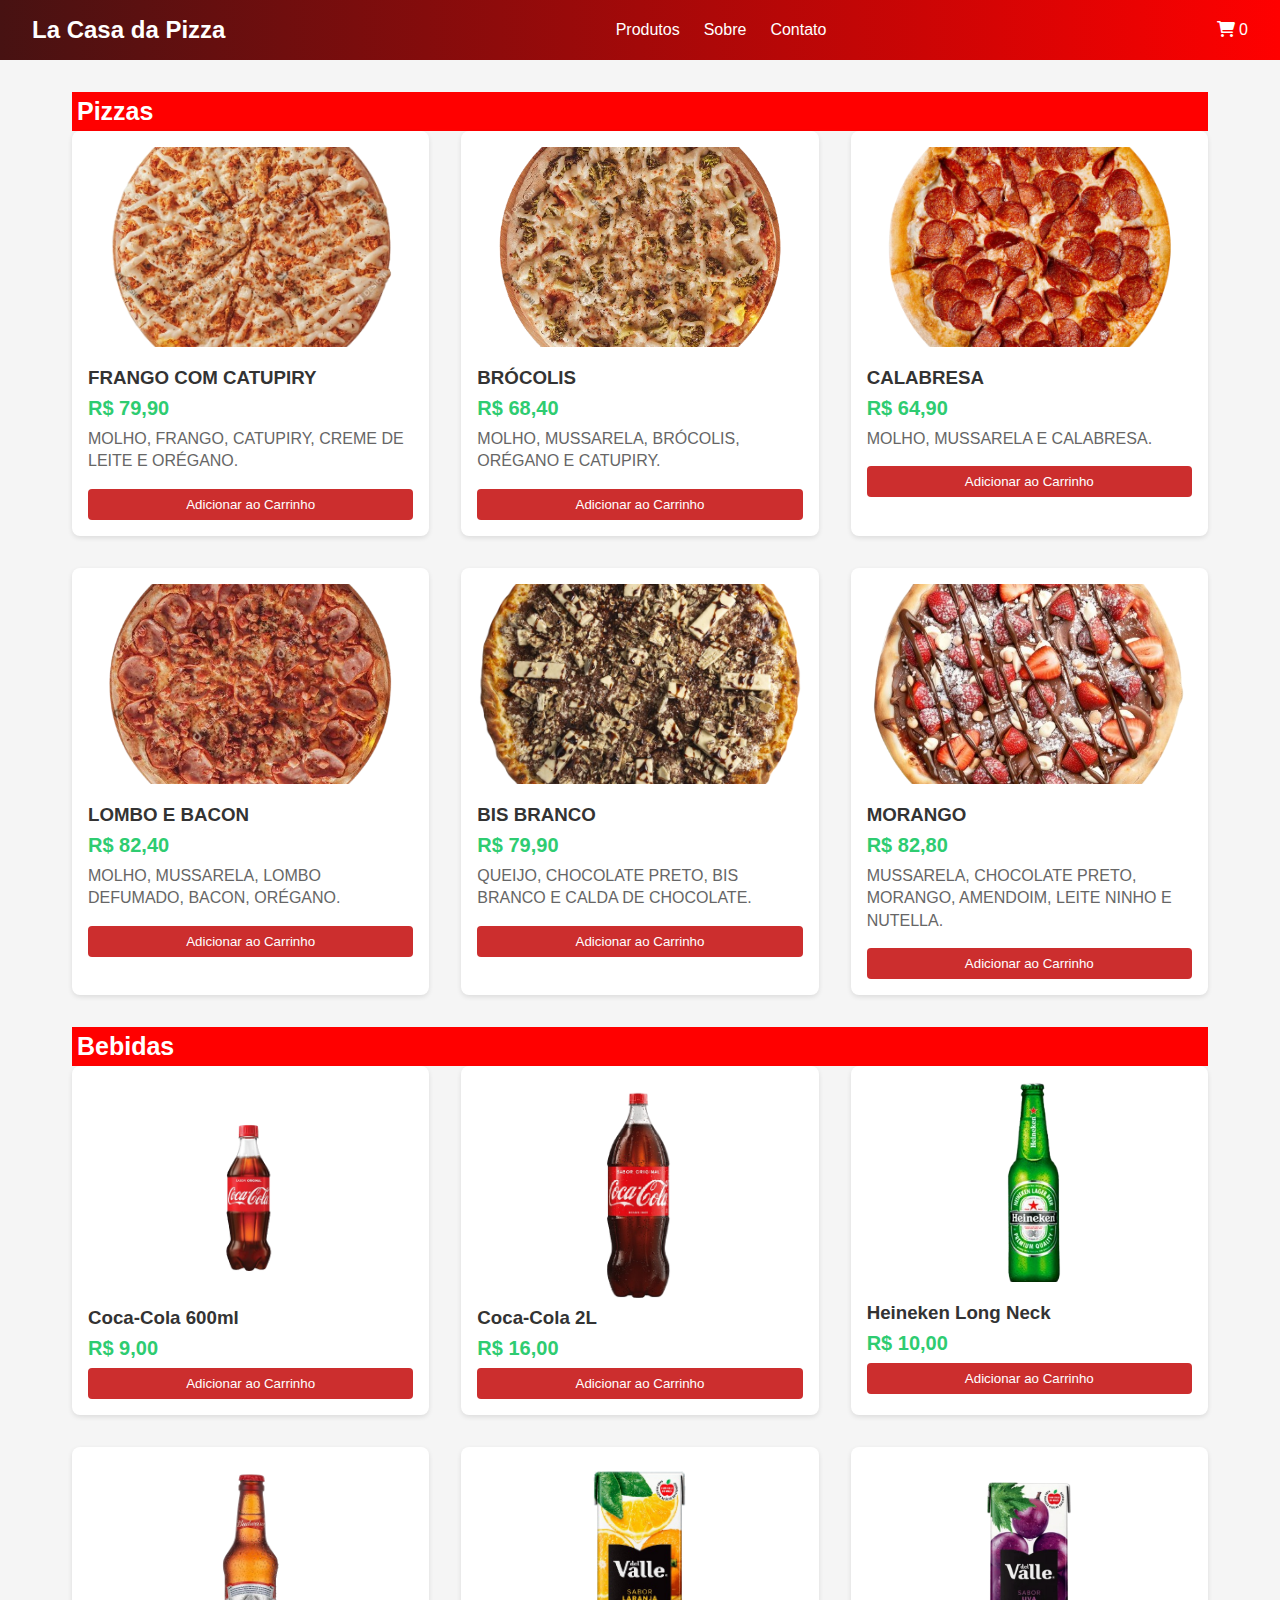
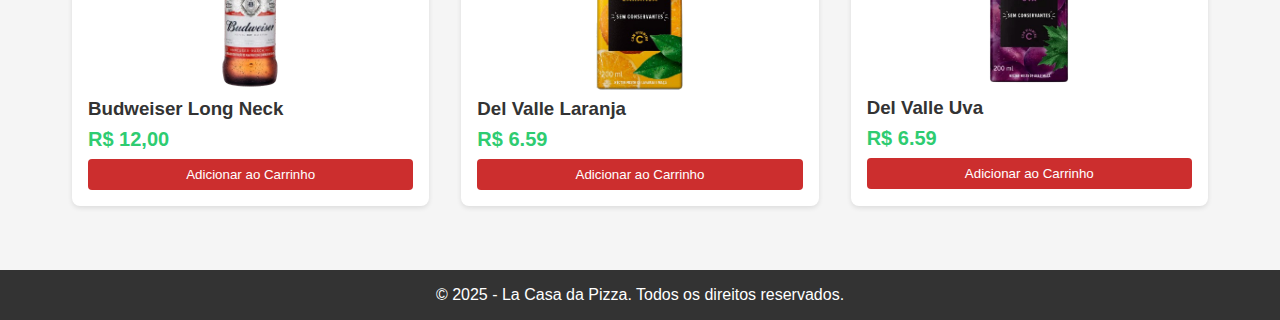
==== index.html @ 8fe91178 "add features and fixed bugs" ====
<!DOCTYPE html>
<html lang="pt-BR">

<head>
    <meta charset="UTF-8">
    <meta name="viewport" content="width=device-width, initial-scale=1.0">
    <title>La Casa da Pizza</title>
    <link rel="stylesheet" href="styles.css">
    <link rel="stylesheet" href="https://cdnjs.cloudflare.com/ajax/libs/font-awesome/6.0.0/css/all.min.css">
    <link rel="icon" href="images/fav-icon-pizzaria.png">

</head>

<body>
    <header>
        <div class="logo">
            <h1>La Casa da Pizza</h1>
        </div>
        <nav class="menu">
            <ul>
                <li><a href="#products">Produtos</a></li>
                <li><a href="#about">Sobre</a></li>
                <li><a href="#contact">Contato</a></li>
            </ul>
        </nav>
        <div class="cart-icon" onclick="toggleCart()">
            <i class="fas fa-shopping-cart"></i>
            <span id="cart-count">0</span>
        </div>
    </header>
    
    <main>
        
        <div class="product-barra">Pizzas</div>
            <section class="products">
                <div class="product-card">
                    <img src="images/frangoCatupiry.png" alt="FRANGO COM CATUPIRY">
                    <h3>FRANGO COM CATUPIRY</h3>
                    <p class="price">R$ 79,90</p>
                    <p class="description">MOLHO, FRANGO, CATUPIRY, CREME DE LEITE E ORÉGANO.</p>
                    <button
                        onclick="openModal(1, 'FRANGO COM CATUPIRY', 79.90, 'MOLHO, FRANGO, CATUPIRY, CREME DE LEITE E ORÉGANO.', 'images/frangoCatupiry.png')">Adicionar
                        ao Carrinho</button>
                </div>

                <div class="product-card">
                    <img src="images/brocolis.png" alt="BROCOLIS">
                    <h3>BRÓCOLIS</h3>
                    <p class="price">R$ 68,40</p>
                    <p class="description">MOLHO, MUSSARELA, BRÓCOLIS, ORÉGANO E CATUPIRY.</p>
                    <button
                        onclick="openModal(2, 'BRÓCOLIS', 68.40, 'MOLHO, MUSSARELA, BRÓCOLIS, ORÉGANO E CATUPIRY.', 'images/brocolis.png')">Adicionar
                        ao Carrinho</button>
                </div>

                <div class="product-card">
                    <img src="images/calabresa.png" alt="CALABRESA">
                    <h3>CALABRESA</h3>
                    <p class="price">R$ 64,90</p>
                    <p class="description">MOLHO, MUSSARELA E CALABRESA.</p>
                    <button
                        onclick="openModal(3, 'CALABRESA', 64.90, 'MOLHO, MUSSARELA E CALABRESA.', 'images/calabresa.png')">Adicionar
                        ao Carrinho</button>
                </div>

                <div class="product-card">
                    <img src="images/lomboEBacon.png" alt="LOMBO E BACON">
                    <h3>LOMBO E BACON</h3>
                    <p class="price">R$ 82,40</p>
                    <p class="description">MOLHO, MUSSARELA, LOMBO DEFUMADO, BACON, ORÉGANO.</p>
                    <button
                        onclick="openModal(4, 'LOMBO E BACON', 82.40, 'MOLHO, MUSSARELA, LOMBO DEFUMADO, BACON, ORÉGANO.', 'images/lomboEBacon.png')">Adicionar
                        ao Carrinho</button>
                </div>

                <div class="product-card">
                    <img src="images/chocolatePretoBisBranco.png" alt="BIS BRANCO">
                    <h3>BIS BRANCO</h3>
                    <p class="price">R$ 79,90</p>
                    <p class="description">QUEIJO, CHOCOLATE PRETO, BIS BRANCO E CALDA DE CHOCOLATE.</p>
                    <button
                        onclick="openModal(5, 'BIS BRANCO', 79.50, 'QUEIJO, CHOCOLATE PRETO, BIS BRANCO E CALDA DE CHOCOLATE.', 'images/chocolatePretoBisBranco.png')">Adicionar
                        ao Carrinho</button>
                </div>

                <div class="product-card">
                    <img src="images/chocolatePretoComMorango.png" alt="MORANGO">
                    <h3>MORANGO</h3>
                    <p class="price">R$ 82,80</p>
                    <p class="description">MUSSARELA, CHOCOLATE PRETO, MORANGO, AMENDOIM, LEITE NINHO E NUTELLA.</p>
                    <button
                        onclick="openModal(6, 'MORANGO', 82.80, 'MUSSARELA, CHOCOLATE PRETO, MORANGO, AMENDOIM, LEITE NINHO E NUTELLA.', 'images/chocolatePretoComMorango.png')">Adicionar
                        ao Carrinho</button>
                </div>

            </section>

            <!-- Seção de Bebidas -->
        <div class="product-barra">Bebidas</div>

        <section class="products">
        <div class="product-card">
            <img src="images/coca600ml.png" alt="Coca-Cola 600ml" style="width: 225px; height: auto; object-fit: contain; display: block; margin: auto;">
            <h3>Coca-Cola 600ml</h3>
            <p class="price">R$ 9,00</p>
            <button
                onclick="openModal(7, 'Coca-Cola', 9.00, '600ml.', 'images/coca600ml.png')">Adicionar
                ao Carrinho</button>
        </div>

        <div class="product-card">
            <img src="images/coca2L.png" alt="Coca-Cola 2L" style="width: 225px; height: auto; object-fit: contain; display: block; margin: auto;">
            <h3>Coca-Cola 2L</h3>
            <p class="price">R$ 16,00</p>
            <button
                onclick="openModal(8, 'Coca-Cola', 16.00, '2L.', 'images/coca2L.png')">Adicionar
                ao Carrinho</button>
        </div>

        <div class="product-card">
            <img src="images/heineken.png" alt="Heineken" style="width: 500px; margin-left: -82px; ">
            <h3>Heineken Long Neck</h3>
            <p class="price">R$ 10,00</p>
            <button
                onclick="openModal(9, 'Heineken Long Neck', 10.00, '250ml.', 'images/heineken.png')">Adicionar
                ao Carrinho</button>
        </div>

        <div class="product-card">
            <img src="images/budweiser.png" alt="Budweiser" style="width: 235px; height: auto; object-fit: contain; display: block; margin: auto;">
            <h3>Budweiser Long Neck</h3>
            <p class="price">R$ 12,00</p>
            <button
                onclick="openModal(10, 'Budweiser Long Neck', 12.00, '330ml.', 'images/budweiser.png')">Adicionar
                ao Carrinho</button>
        </div>

        <div class="product-card">
            <img src="images/delValleLaranja.png" alt="del Valle Laranja" style="width: 235px; height: auto; object-fit: contain; display: block; margin: auto;">
            <h3>Del Valle Laranja</h3>
            <p class="price">R$ 6.59</p>
            <button
                onclick="openModal(11, 'Del Valle Laranja', 6.59, '200ml.', 'images/delValleLaranja.png')">Adicionar
                ao Carrinho</button>
        </div>

        <div class="product-card">
            <img src="images/delValleUva.png" alt="del Valle Uva" style="width: 150px; height: auto; object-fit: contain; display: block; margin: auto;" >
            <h3>Del Valle Uva</h3>
            <p class="price">R$ 6.59</p>
            <button
                onclick="openModal(12, 'Del Valle Uva', 6.59, '200ml.', 'images/delValleUva.png')">Adicionar
                ao Carrinho</button>
        </div>
        


        </section>

            <!-- Modal de quantidade -->
            <div id="quantity-modal" class="modal">
                <div class="modal-content">
                    <span class="close" onclick="closeModal()">&times;</span>
                    <div class="modal-product-details">
                        <img id="modal-product-image" src="" alt="Produto" class="modal-product-image">
                        <div class="modal-product-info">
                            <h2 id="modal-product-name">Nome do Produto</h2>
                            <p id="modal-product-description">Descrição do Produto</p>
                            <p class="price">R$ <span id="modal-product-price">0,00</span></p>
                        </div>
                    </div>
                    <h3>Selecione a Quantidade</h3>
                    <div class="quantity-selector">
                        <button onclick="decrementQuantity()">-</button>
                        <input type="number" id="quantity" value="1" min="1" max="5">
                        <button onclick="incrementQuantity()">+</button>
                    </div>
                    <button onclick="addToCart()">Confirmar</button>
                </div>
            </div>

            <!-- Carrinho de Compras -->
            <div id="shopping-cart" class="cart-panel">
                <h2>Carrinho de Compras</h2>
                <div id="cart-items"></div>
                <div class="cart-total">
                    <h3>Total: R$ <span id="cart-total">0,00</span></h3>
                </div>
                <div class="cart-actions">
                    <button onclick="closeCart()">Continuar Comprando</button>
                    <button onclick="openPaymentModal()">Ir para Pagamento</button>
                </div>
            </div>

            <!-- Modal de Pagamento -->
            <div id="payment-modal" class="modal">
                <div class="modal-content">
                    <span class="close" onclick="closePaymentModal()">&times;</span>
                    <h2>Resumo do Pedido</h2>
                    <div id="payment-items"></div>
                    <div class="payment-total">
                        <h3>Total: R$ <span id="payment-total">0,00</span></h3>
                    </div>
                    <button onclick="proceedToPayment()">Ir para Pagamento</button>
                </div>
            </div>

            <div id="toast" class="toast"></div>
    </main>

    <footer>
        <p>&copy; 2025 - La Casa da Pizza. Todos os direitos reservados.</p>
    </footer>

    <script src="script.js"></script>
</body>

</html>
---- styles.css ----
* {
    margin: 0;
    padding: 0;
    box-sizing: border-box;
    font-family: Arial, sans-serif;
}

body {
    background-color: #f5f5f5;
}

header {
    display: flex;
    justify-content: space-between;
    align-items: center;
    padding: 1rem 2rem;
    background: linear-gradient(to right, #471212, red); /* Degradê de preto para amarelo */
    color: white;
    top: 0;
    z-index: 100;
}

.logo h1 {
    margin: 0;
    font-size: 1.5rem;
}

.menu ul {
    list-style: none;
    display: flex;
    gap: 1.5rem;
    margin: 0;
    padding: 0;
}

.menu ul li {
    display: inline;
}

.menu ul li a {
    text-decoration: none;
    color: white;
    font-size: 1rem;
    transition: color 0.3s ease;
}

.menu ul li a:hover {
    color: #27ae60; /* Cor verde ao passar o mouse */
}

main {
    padding: 2rem;
    max-width: 1200px;
    margin: 0 auto;
}

.product-barra {
    background-color: red;
    color: white;
    padding: 5px;
    font-size: 25px;
    font-weight: bold;
    font-family: Verdana, Geneva, Tahoma, sans-serif;
}

.products {
    display: grid;
    grid-template-columns: repeat(auto-fit, minmax(300px, 1fr));
    gap: 2rem;
    margin-bottom: 2rem;
}

.product-card {
    background-color: white;
    border-radius: 8px;
    padding: 1rem;
    box-shadow: 0 2px 5px rgba(0,0,0,0.1);
    transition: transform 0.3s ease;
}

.product-card:hover {
    transform: translateY(-5px);
}

.product-card img {
    width: 100%;
    height: 200px;
    object-fit: cover;
    border-radius: 4px;
    margin-bottom: 1rem;
}

.product-card h3 {
    margin-bottom: 0.5rem;
    color: #333;
}

.price {
    font-size: 1.25rem;
    color: #2ecc71;
    font-weight: bold;
    margin-bottom: 0.5rem;
}

.description {
    color: #666;
    margin-bottom: 1rem;
    line-height: 1.4;
}

button {
    background-color: #cc2e2e;
    color: white;
    border: none;
    padding: 0.5rem 1rem;
    border-radius: 4px;
    cursor: pointer;
    width: 100%;
    transition: background-color 0.3s ease;
}

button:hover {
    background-color: #27ae60;
}

button.remove-item {
    background-color: red;
    color: white;
    border: none;
    padding: 5px 10px;
    cursor: pointer;
    border-radius: 3px;
}

button.remove-item:hover {
    background-color: darkred;
}

/* Modal Styles */
.modal {
    display: none;
    position: fixed;
    top: 0;
    left: 0;
    width: 100%;
    height: 100%;
    background-color: rgba(0,0,0,0.5);
    z-index: 1000;
}

.modal-content {
    background-color: white;
    padding: 2rem;
    border-radius: 8px;
    position: absolute;
    top: 50%;
    left: 50%;
    transform: translate(-50%, -50%);
    min-width: 300px;
}

.close {
    position: absolute;
    right: 1rem;
    top: 0.5rem;
    font-size: 1.5rem;
    cursor: pointer;
}

.quantity-selector {
    display: flex;
    justify-content: center;
    align-items: center;
    gap: 1rem;
    margin: 1rem 0;
}

quantity-selector input {
    width: 60px;
    text-align: center;
    padding: 0.5rem;
}

/* Cart Panel */
.cart-panel {
    display: none; /* Oculto por padrão */
    position: fixed;
    right: 0;
    top: 0;
    width: 300px;
    height: 100%;
    background-color: #fff;
    box-shadow: -2px 0 5px rgba(0, 0, 0, 0.2);
    padding: 20px;
    overflow-y: auto;
    z-index: 1000;
}

.cart-panel.active {
    display: block;
}

#cart-items {
    margin: 1rem 0;
}

.cart-item {
    border-bottom: 1px solid #eee;
    padding: 1rem 0;
}

.cart-total {
    margin-top: 2rem;
    text-align: right;
}

footer {
    background-color: #333;
    color: white;
    text-align: center;
    padding: 1rem;
    
    bottom: 0;
    width: 100%;
}

@media (max-width: 768px) {
    .products {
        grid-template-columns: 1fr;
    }
    
    .cart-panel {
        width: 100%;
    }
}

.modal-product-details {
    display: flex;
    gap: 20px;
    align-items: center;
}

.modal-product-image {
    width: 150px;
    height: auto;
    border-radius: 8px;
}

.modal-product-info {
    flex: 1;
}

.cart-item {
    display: flex;
    align-items: center;
    margin-bottom: 10px;
}

.cart-item-image {
    width: 50px;
    height: auto;
    margin-right: 10px;
    border-radius: 4px;
}

.cart-item-details {
    flex: 1;
}

.cart-actions {
    display: flex;
    justify-content: space-between;
    margin-top: 20px;
}

.cart-actions button {
    padding: 10px 20px;
    font-size: 16px;
    cursor: pointer;
    border: none;
    border-radius: 5px;
}

.cart-actions button:first-child {
    background-color: #f0f0f0;
    color: #333;
}

.cart-actions button:last-child {
    background-color: #007bff;
    color: #fff;
}

.payment-total {
    margin-top: 20px;
    font-size: 18px;
    font-weight: bold;
}

.payment-item {
    display: flex;
    align-items: center;
    margin-bottom: 15px;
    gap: 15px;
}

.payment-item-image {
    width: 60px;
    height: auto;
    border-radius: 5px;
}

.payment-item-details {
    display: flex;
    gap: 10px;
    align-items: flex-start;
}

.toast {
    visibility: hidden;
    min-width: 250px;
    margin-left: -125px;
    background-color: #333;
    color: #fff;
    text-align: center;
    border-radius: 5px;
    padding: 16px;
    position: fixed;
    z-index: 1000;
    left: 50%;
    bottom: 30px;
    font-size: 17px;
    opacity: 0;
    transition: opacity 0.5s, visibility 0.5s;
}

.toast.show {
    visibility: visible;
    opacity: 1;
}

.mb-3 {
    position: center;
}
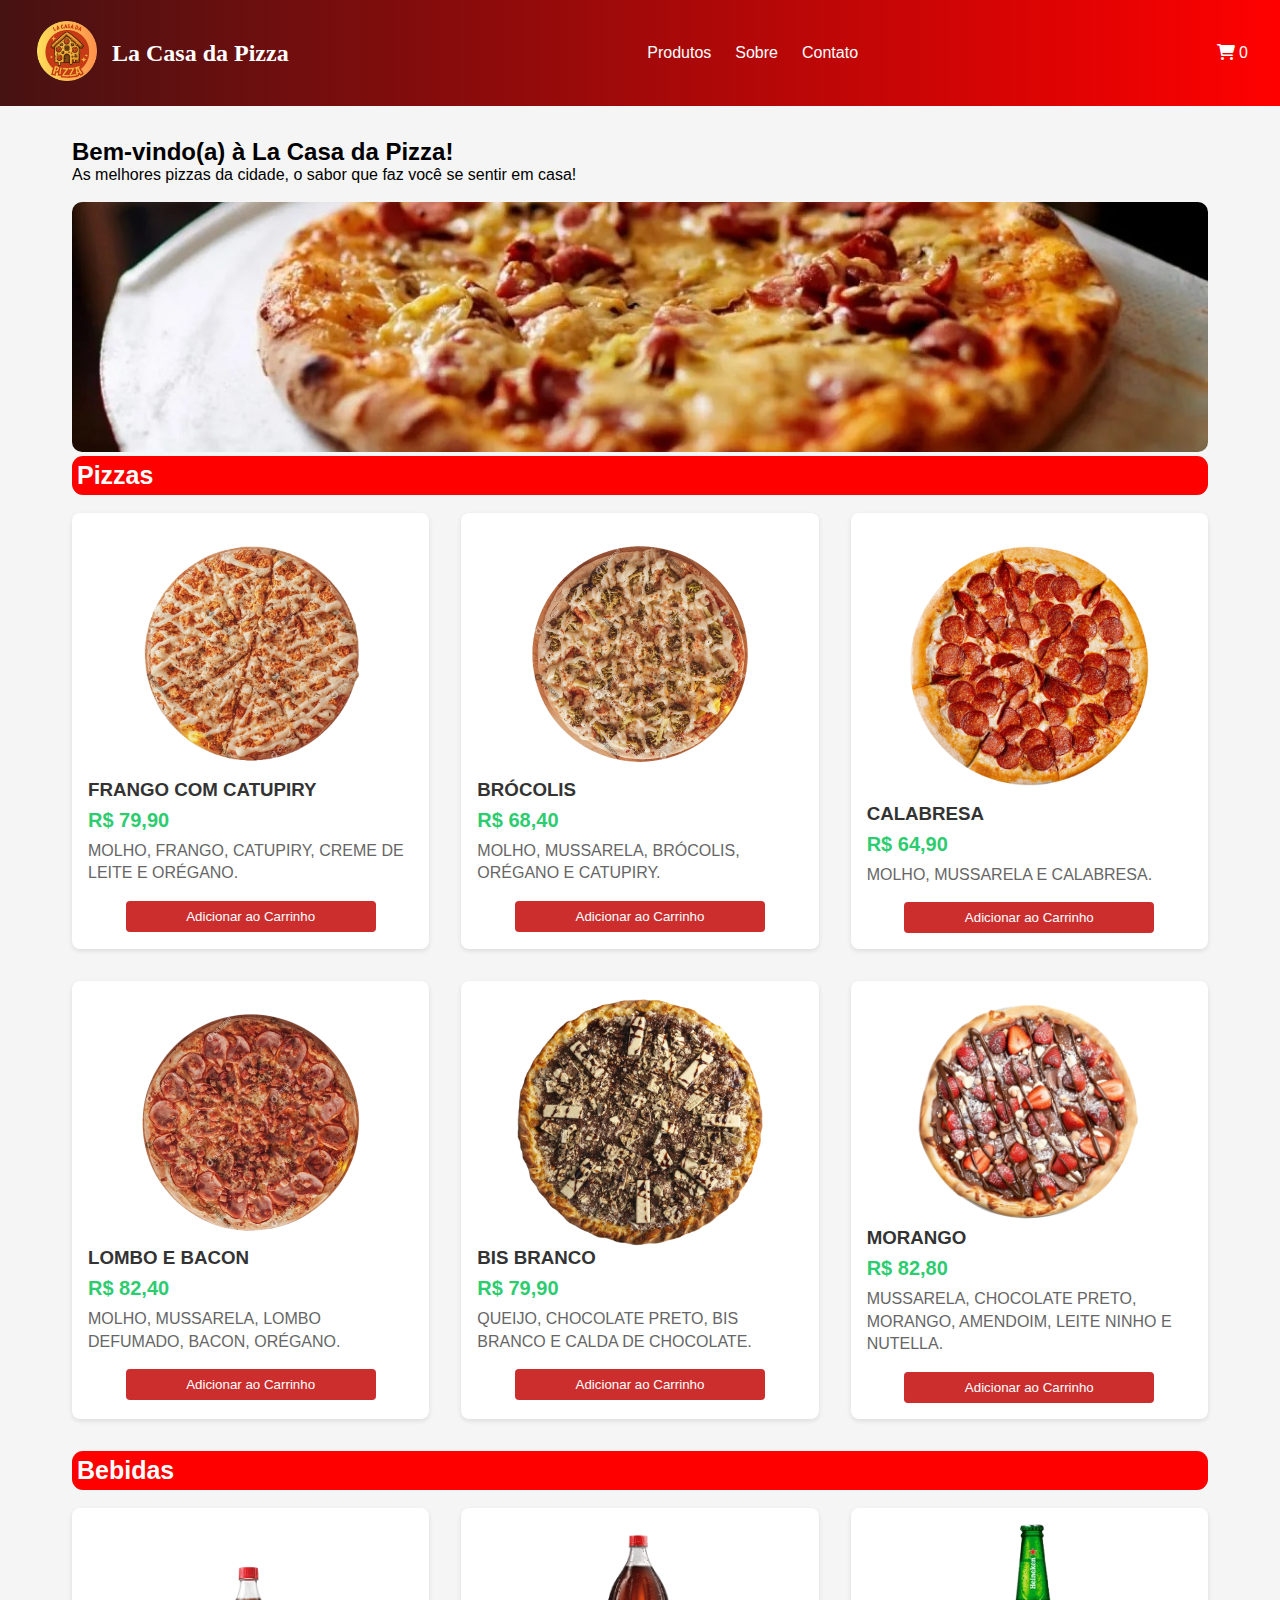
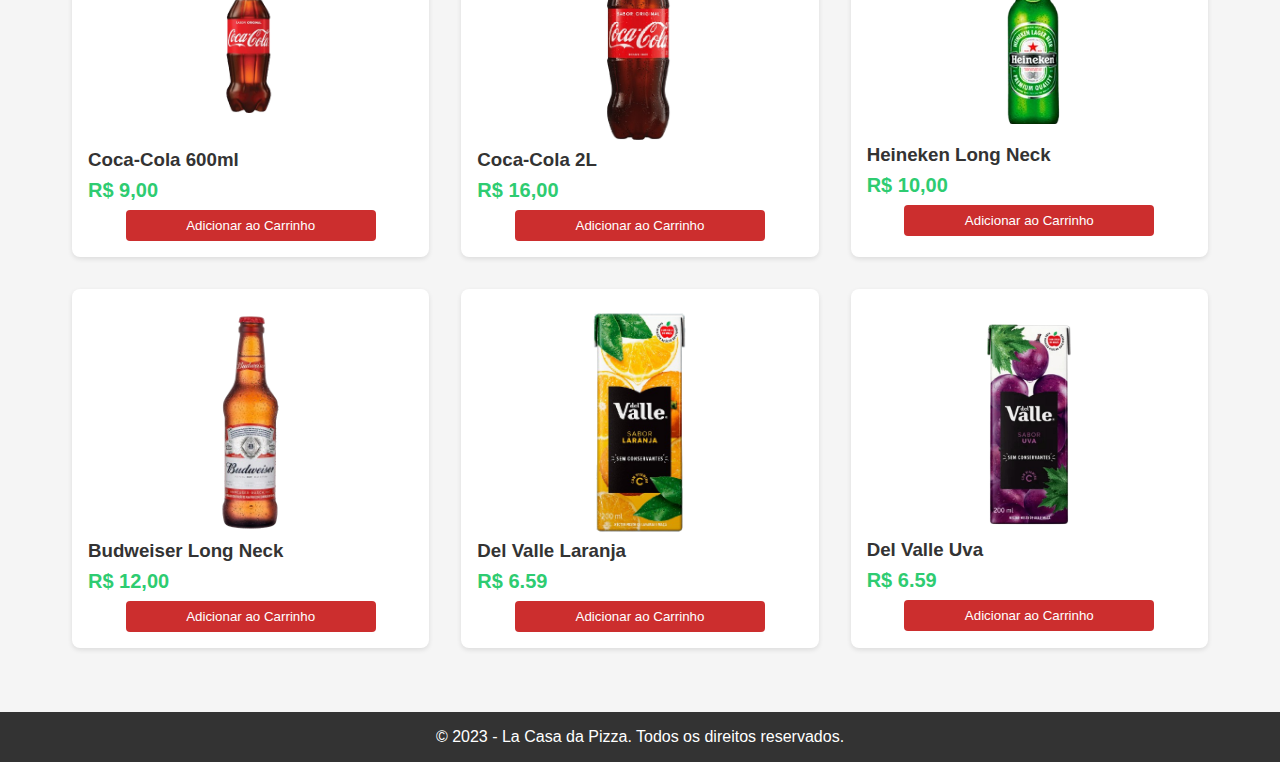
==== commit 5dac2165: "atualizado 2.0" ====
--- a/index.html
+++ b/index.html
@@ -2,217 +2,310 @@
 <html lang="pt-BR">
 
 <head>
+    <!-- Define o conjunto de caracteres usado -->
     <meta charset="UTF-8">
+
+    <!-- Define que o site será responsivo para dispositivos móveis -->
     <meta name="viewport" content="width=device-width, initial-scale=1.0">
+
+    <!-- Título da aba do navegador -->
     <title>La Casa da Pizza</title>
+
+    <!-- Link para o arquivo CSS externo -->
     <link rel="stylesheet" href="styles.css">
+
+    <!-- Link para a biblioteca de ícones FontAwesome -->
     <link rel="stylesheet" href="https://cdnjs.cloudflare.com/ajax/libs/font-awesome/6.0.0/css/all.min.css">
+
+    <!-- Ícone que aparece na aba do navegador -->
     <link rel="icon" href="images/fav-icon-pizzaria.png">
-
 </head>
 
 <body>
+    <!-- Cabeçalho da página -->
     <header>
-        <div class="logo">
-            <h1>La Casa da Pizza</h1>
-        </div>
+        <!-- Área do logo e nome da pizzaria -->
+        <div class="logo" style="display: flex; align-items: center; gap: 10px;">
+            <a href="index.html">
+                <img src="images/logo-pizzaria.png" alt="logoPizzaria" style="width: 70px;">
+            </a>
+            <h1 class="titulo"> La Casa da Pizza</h1>
+        </div>
+
+        <!-- Menu de navegação -->
         <nav class="menu">
             <ul>
-                <li><a href="#products">Produtos</a></li>
-                <li><a href="#about">Sobre</a></li>
-                <li><a href="#contact">Contato</a></li>
+                <!-- Link para produtos (com botão de voltar comentado) -->
+                <li><a onclick="proceedToGoBack()" href="#products">Produtos</a></li>
+                <!-- Link para a página "Sobre" -->
+                <li class="nav-item">
+                    <a class="nav-link" href="sobre.html">Sobre</a>
+                </li>
+                <!-- Link para a seção "Contato" -->
+                <li><a href="https://wa.me/554896026605">Contato</a></li>
+
             </ul>
         </nav>
+
+        <!-- Ícone do carrinho de compras -->
         <div class="cart-icon" onclick="toggleCart()">
             <i class="fas fa-shopping-cart"></i>
+            <!-- Contador de itens no carrinho -->
             <span id="cart-count">0</span>
         </div>
     </header>
-    
+
+    <!-- Conteúdo principal da página -->
     <main>
-        
+        <!-- Mensagem de boas-vindas -->
+        <h2>Bem-vindo(a) à La Casa da Pizza!</h2>
+        <p>As melhores pizzas da cidade, o sabor que faz você se sentir em casa!</p>
+        <br>
+
+        <!-- Imagem principal (banner) -->
+        <img src="images/foto-pizza.jpeg" alt="banner"
+            style="max-height: 250px; width: 100%; height: auto; object-fit: cover; border-radius: 10px;">
+
+        <!-- Barra com o título "Pizzas" -->
         <div class="product-barra">Pizzas</div>
-            <section class="products">
-                <div class="product-card">
-                    <img src="images/frangoCatupiry.png" alt="FRANGO COM CATUPIRY">
-                    <h3>FRANGO COM CATUPIRY</h3>
-                    <p class="price">R$ 79,90</p>
-                    <p class="description">MOLHO, FRANGO, CATUPIRY, CREME DE LEITE E ORÉGANO.</p>
-                    <button
-                        onclick="openModal(1, 'FRANGO COM CATUPIRY', 79.90, 'MOLHO, FRANGO, CATUPIRY, CREME DE LEITE E ORÉGANO.', 'images/frangoCatupiry.png')">Adicionar
-                        ao Carrinho</button>
+        <br>
+
+        <!-- Seção dos produtos -->
+        <section class="products">
+
+            <!-- Card de produto: FRANGO COM CATUPIRY -->
+            <div class="product-card">
+                <img src="images/frangoCatupiry.png" alt="FRANGO COM CATUPIRY"
+                    style="width: 250px; height: auto; object-fit: contain; display: block; margin: auto;">
+                <h3>FRANGO COM CATUPIRY</h3>
+                <p class="price">R$ 79,90</p>
+                <p class="description">MOLHO, FRANGO, CATUPIRY, CREME DE LEITE E ORÉGANO.</p>
+                <!-- Botão para adicionar ao carrinho -->
+                <button style="width: 250px; height: auto; object-fit: contain; display: block; margin: auto;"
+                    onclick="openModal(1, 'FRANGO COM CATUPIRY', 79.90, 'MOLHO, FRANGO, CATUPIRY, CREME DE LEITE E ORÉGANO.', 'images/frangoCatupiry.png')">
+                    Adicionar ao Carrinho
+                </button>
+            </div>
+
+            <!-- Card de produto: BRÓCOLIS -->
+            <div class="product-card">
+                <img src="images/brocolis.png" alt="BROCOLIS"
+                    style="width: 250px; height: auto; object-fit: contain; display: block; margin: auto;">
+                <h3>BRÓCOLIS</h3>
+                <p class="price">R$ 68,40</p>
+                <p class="description">MOLHO, MUSSARELA, BRÓCOLIS, ORÉGANO E CATUPIRY.</p>
+                <!-- Botão para adicionar ao carrinho -->
+                <button style="width: 250px; height: auto; object-fit: contain; display: block; margin: auto;"
+                    onclick="openModal(2, 'BRÓCOLIS', 68.40, 'MOLHO, MUSSARELA, BRÓCOLIS, ORÉGANO E CATUPIRY.', 'images/brocolis.png')">
+                    Adicionar ao Carrinho
+                </button>
+            </div>
+
+            <!-- Card de produto: CALABRESA -->
+            <div class="product-card">
+                <img src="images/calabresa.png" alt="CALABRESA"
+                    style="width: 274px; height: auto; object-fit: contain; display: block; margin: auto;">
+                <h3>CALABRESA</h3>
+                <p class="price">R$ 64,90</p>
+                <p class="description">MOLHO, MUSSARELA E CALABRESA.</p>
+                <!-- Botão para adicionar ao carrinho -->
+                <button style="width: 250px; height: auto; object-fit: contain; display: block; margin: auto;"
+                    onclick="openModal(3, 'CALABRESA', 64.90, 'MOLHO, MUSSARELA E CALABRESA.', 'images/calabresa.png')">
+                    Adicionar ao Carrinho
+                </button>
+            </div>
+
+            <!-- Card de produto: LOMBO E BACON -->
+            <div class="product-card">
+                <img src="images/lomboEBacon.png" alt="LOMBO E BACON"
+                    style="width: 250px; height: auto; object-fit: contain; display: block; margin: auto;">
+                <h3>LOMBO E BACON</h3>
+                <p class="price">R$ 82,40</p>
+                <p class="description">MOLHO, MUSSARELA, LOMBO DEFUMADO, BACON, ORÉGANO.</p>
+                <!-- Botão para adicionar ao carrinho -->
+                <button style="width: 250px; height: auto; object-fit: contain; display: block; margin: auto;"
+                    onclick="openModal(4, 'LOMBO E BACON', 82.40, 'MOLHO, MUSSARELA, LOMBO DEFUMADO, BACON, ORÉGANO.', 'images/lomboEBacon.png')">
+                    Adicionar ao Carrinho
+                </button>
+            </div>
+
+            <!-- Card de produto: BIS BRANCO -->
+            <div class="product-card">
+                <img src="images/chocolatePretoBisBranco.png" alt="BIS BRANCO"
+                    style="width: 250px; height: auto; object-fit: contain; display: block; margin: auto;">
+                <h3>BIS BRANCO</h3>
+                <p class="price">R$ 79,90</p>
+                <p class="description">QUEIJO, CHOCOLATE PRETO, BIS BRANCO E CALDA DE CHOCOLATE.</p>
+                <!-- Botão para adicionar ao carrinho -->
+                <button style="width: 250px; height: auto; object-fit: contain; display: block; margin: auto;"
+                    onclick="openModal(5, 'BIS BRANCO', 79.50, 'QUEIJO, CHOCOLATE PRETO, BIS BRANCO E CALDA DE CHOCOLATE.', 'images/chocolatePretoBisBranco.png')">
+                    Adicionar ao Carrinho
+                </button>
+            </div>
+
+            <!-- Card de produto: MORANGO -->
+            <div class="product-card">
+                <img src="images/chocolatePretoComMorango.png" alt="MORANGO"
+                    style="width: 230px; height: auto; object-fit: contain; display: block; margin: auto;">
+                <h3>MORANGO</h3>
+                <p class="price">R$ 82,80</p>
+                <p class="description">MUSSARELA, CHOCOLATE PRETO, MORANGO, AMENDOIM, LEITE NINHO E NUTELLA.</p>
+                <!-- Botão para adicionar produto (Morango) ao carrinho -->
+                <button style="width: 250px; height: auto; object-fit: contain; display: block; margin: auto;"
+                    onclick="openModal(6, 'MORANGO', 82.80, 'MUSSARELA, CHOCOLATE PRETO, MORANGO, AMENDOIM, LEITE NINHO E NUTELLA.', 'images/chocolatePretoComMorango.png')">
+                    Adicionar ao Carrinho
+                </button>
+            </div>
+        </section>
+
+        <!-- Seção de Bebidas -->
+        <div class="product-barra">Bebidas</div>
+        <br>
+
+        <section class="products">
+            <!-- Produto: Coca-Cola 600ml -->
+            <div class="product-card">
+                <img src="images/coca600ml.png" alt="Coca-Cola 600ml"
+                    style="width: 225px; height: auto; object-fit: contain; display: block; margin: auto;">
+                <h3>Coca-Cola 600ml</h3>
+                <p class="price">R$ 9,00</p>
+                <button style="width: 250px; height: auto; object-fit: contain; display: block; margin: auto;"
+                    onclick="openModal(7, 'Coca-Cola', 9.00, '600ml.', 'images/coca600ml.png')">Adicionar ao
+                    Carrinho</button>
+            </div>
+
+            <!-- Produto: Coca-Cola 2L -->
+            <div class="product-card">
+                <img src="images/coca2L.png" alt="Coca-Cola 2L"
+                    style="width: 225px; height: auto; object-fit: contain; display: block; margin: auto;">
+                <h3>Coca-Cola 2L</h3>
+                <p class="price">R$ 16,00</p>
+                <button style="width: 250px; height: auto; object-fit: contain; display: block; margin: auto;"
+                    onclick="openModal(8, 'Coca-Cola', 16.00, '2L.', 'images/coca2L.png')">Adicionar ao
+                    Carrinho</button>
+            </div>
+
+            <!-- Produto: Heineken Long Neck -->
+            <div class="product-card">
+                <img src="images/heineken.png" alt="Heineken" style="width: 499px; margin-left: -82px;">
+                <h3>Heineken Long Neck</h3>
+                <p class="price">R$ 10,00</p>
+                <button style="width: 250px; height: auto; object-fit: contain; display: block; margin: auto;"
+                    onclick="openModal(9, 'Heineken Long Neck', 10.00, '250ml.', 'images/heineken.png')">Adicionar ao
+                    Carrinho</button>
+            </div>
+
+            <!-- Produto: Budweiser Long Neck -->
+            <div class="product-card">
+                <img src="images/budweiser.png" alt="Budweiser"
+                    style="width: 235px; height: auto; object-fit: contain; display: block; margin: auto;">
+                <h3>Budweiser Long Neck</h3>
+                <p class="price">R$ 12,00</p>
+                <button style="width: 250px; height: auto; object-fit: contain; display: block; margin: auto;"
+                    onclick="openModal(10, 'Budweiser Long Neck', 12.00, '330ml.', 'images/budweiser.png')">Adicionar ao
+                    Carrinho</button>
+            </div>
+
+            <!-- Produto: Del Valle Laranja -->
+            <div class="product-card">
+                <img src="images/delValleLaranja.png" alt="del Valle Laranja"
+                    style="width: 235px; height: auto; object-fit: contain; display: block; margin: auto;">
+                <h3>Del Valle Laranja</h3>
+                <p class="price">R$ 6.59</p>
+                <button style="width: 250px; height: auto; object-fit: contain; display: block; margin: auto;"
+                    onclick="openModal(11, 'Del Valle Laranja', 6.59, '200ml.', 'images/delValleLaranja.png')">Adicionar
+                    ao Carrinho</button>
+            </div>
+
+            <!-- Produto: Del Valle Uva -->
+            <div class="product-card">
+                <img src="images/delValleUva.png" alt="del Valle Uva"
+                    style="width: 150px; height: auto; object-fit: contain; display: block; margin: auto;">
+                <h3>Del Valle Uva</h3>
+                <p class="price">R$ 6.59</p>
+                <button style="width: 250px; height: auto; object-fit: contain; display: block; margin: auto;"
+                    onclick="openModal(12, 'Del Valle Uva', 6.59, '200ml.', 'images/delValleUva.png')">Adicionar ao
+                    Carrinho</button>
+            </div>
+        </section>
+
+        <!-- Modal de Seleção de Quantidade -->
+        <div id="quantity-modal" class="modal">
+            <div class="modal-content">
+                <!-- Botão para fechar o modal -->
+                <span class="close" onclick="closeModal()">&times;</span>
+
+                <!-- Informações do produto no modal -->
+                <div class="modal-product-details">
+                    <img id="modal-product-image" src="" alt="Produto" class="modal-product-image">
+                    <div class="modal-product-info">
+                        <h2 id="modal-product-name">Nome do Produto</h2>
+                        <p id="modal-product-description">Descrição do Produto</p>
+                        <p class="price">R$ <span id="modal-product-price">0,00</span></p>
+                    </div>
                 </div>
 
-                <div class="product-card">
-                    <img src="images/brocolis.png" alt="BROCOLIS">
-                    <h3>BRÓCOLIS</h3>
-                    <p class="price">R$ 68,40</p>
-                    <p class="description">MOLHO, MUSSARELA, BRÓCOLIS, ORÉGANO E CATUPIRY.</p>
-                    <button
-                        onclick="openModal(2, 'BRÓCOLIS', 68.40, 'MOLHO, MUSSARELA, BRÓCOLIS, ORÉGANO E CATUPIRY.', 'images/brocolis.png')">Adicionar
-                        ao Carrinho</button>
+                <!-- Seletor de quantidade -->
+                <h3>Selecione a Quantidade</h3>
+                <div class="quantity-selector">
+                    <button onclick="decrementQuantity()">-</button>
+                    <input type="number" id="quantity" value="1" min="1" max="5">
+                    <button onclick="incrementQuantity()">+</button>
                 </div>
 
-                <div class="product-card">
-                    <img src="images/calabresa.png" alt="CALABRESA">
-                    <h3>CALABRESA</h3>
-                    <p class="price">R$ 64,90</p>
-                    <p class="description">MOLHO, MUSSARELA E CALABRESA.</p>
-                    <button
-                        onclick="openModal(3, 'CALABRESA', 64.90, 'MOLHO, MUSSARELA E CALABRESA.', 'images/calabresa.png')">Adicionar
-                        ao Carrinho</button>
+                <!-- Botão para confirmar e adicionar ao carrinho -->
+                <button onclick="addToCart()">Confirmar</button>
+            </div>
+        </div>
+
+        <!-- Painel do Carrinho de Compras -->
+        <div id="shopping-cart" class="cart-panel">
+            <h2>Carrinho de Compras</h2>
+
+            <!-- Itens adicionados ao carrinho serão listados aqui -->
+            <div id="cart-items"></div>
+
+            <!-- Total do carrinho -->
+            <div class="cart-total">
+                <h3>Total: R$ <span id="cart-total">0,00</span></h3>
+            </div>
+
+            <!-- Ações do carrinho -->
+            <div class="cart-actions">
+                <button onclick="closeCart()">Continuar Comprando</button>
+                <button onclick="openPaymentModal()">Ir para Pagamento</button>
+            </div>
+        </div>
+
+        <!-- Modal de Pagamento -->
+        <div id="payment-modal" class="modal">
+            <div class="modal-content">
+                <!-- Botão para fechar o modal de pagamento -->
+                <span class="close" onclick="closePaymentModal()">&times;</span>
+
+                <!-- Resumo dos produtos no pagamento -->
+                <h2>Resumo do Pedido</h2>
+                <div id="payment-items"></div>
+
+                <!-- Total a pagar -->
+                <div class="payment-total">
+                    <h3>Total: R$ <span id="payment-total">0,00</span></h3>
                 </div>
 
-                <div class="product-card">
-                    <img src="images/lomboEBacon.png" alt="LOMBO E BACON">
-                    <h3>LOMBO E BACON</h3>
-                    <p class="price">R$ 82,40</p>
-                    <p class="description">MOLHO, MUSSARELA, LOMBO DEFUMADO, BACON, ORÉGANO.</p>
-                    <button
-                        onclick="openModal(4, 'LOMBO E BACON', 82.40, 'MOLHO, MUSSARELA, LOMBO DEFUMADO, BACON, ORÉGANO.', 'images/lomboEBacon.png')">Adicionar
-                        ao Carrinho</button>
-                </div>
-
-                <div class="product-card">
-                    <img src="images/chocolatePretoBisBranco.png" alt="BIS BRANCO">
-                    <h3>BIS BRANCO</h3>
-                    <p class="price">R$ 79,90</p>
-                    <p class="description">QUEIJO, CHOCOLATE PRETO, BIS BRANCO E CALDA DE CHOCOLATE.</p>
-                    <button
-                        onclick="openModal(5, 'BIS BRANCO', 79.50, 'QUEIJO, CHOCOLATE PRETO, BIS BRANCO E CALDA DE CHOCOLATE.', 'images/chocolatePretoBisBranco.png')">Adicionar
-                        ao Carrinho</button>
-                </div>
-
-                <div class="product-card">
-                    <img src="images/chocolatePretoComMorango.png" alt="MORANGO">
-                    <h3>MORANGO</h3>
-                    <p class="price">R$ 82,80</p>
-                    <p class="description">MUSSARELA, CHOCOLATE PRETO, MORANGO, AMENDOIM, LEITE NINHO E NUTELLA.</p>
-                    <button
-                        onclick="openModal(6, 'MORANGO', 82.80, 'MUSSARELA, CHOCOLATE PRETO, MORANGO, AMENDOIM, LEITE NINHO E NUTELLA.', 'images/chocolatePretoComMorango.png')">Adicionar
-                        ao Carrinho</button>
-                </div>
-
-            </section>
-
-            <!-- Seção de Bebidas -->
-        <div class="product-barra">Bebidas</div>
-
-        <section class="products">
-        <div class="product-card">
-            <img src="images/coca600ml.png" alt="Coca-Cola 600ml" style="width: 225px; height: auto; object-fit: contain; display: block; margin: auto;">
-            <h3>Coca-Cola 600ml</h3>
-            <p class="price">R$ 9,00</p>
-            <button
-                onclick="openModal(7, 'Coca-Cola', 9.00, '600ml.', 'images/coca600ml.png')">Adicionar
-                ao Carrinho</button>
-        </div>
-
-        <div class="product-card">
-            <img src="images/coca2L.png" alt="Coca-Cola 2L" style="width: 225px; height: auto; object-fit: contain; display: block; margin: auto;">
-            <h3>Coca-Cola 2L</h3>
-            <p class="price">R$ 16,00</p>
-            <button
-                onclick="openModal(8, 'Coca-Cola', 16.00, '2L.', 'images/coca2L.png')">Adicionar
-                ao Carrinho</button>
-        </div>
-
-        <div class="product-card">
-            <img src="images/heineken.png" alt="Heineken" style="width: 500px; margin-left: -82px; ">
-            <h3>Heineken Long Neck</h3>
-            <p class="price">R$ 10,00</p>
-            <button
-                onclick="openModal(9, 'Heineken Long Neck', 10.00, '250ml.', 'images/heineken.png')">Adicionar
-                ao Carrinho</button>
-        </div>
-
-        <div class="product-card">
-            <img src="images/budweiser.png" alt="Budweiser" style="width: 235px; height: auto; object-fit: contain; display: block; margin: auto;">
-            <h3>Budweiser Long Neck</h3>
-            <p class="price">R$ 12,00</p>
-            <button
-                onclick="openModal(10, 'Budweiser Long Neck', 12.00, '330ml.', 'images/budweiser.png')">Adicionar
-                ao Carrinho</button>
-        </div>
-
-        <div class="product-card">
-            <img src="images/delValleLaranja.png" alt="del Valle Laranja" style="width: 235px; height: auto; object-fit: contain; display: block; margin: auto;">
-            <h3>Del Valle Laranja</h3>
-            <p class="price">R$ 6.59</p>
-            <button
-                onclick="openModal(11, 'Del Valle Laranja', 6.59, '200ml.', 'images/delValleLaranja.png')">Adicionar
-                ao Carrinho</button>
-        </div>
-
-        <div class="product-card">
-            <img src="images/delValleUva.png" alt="del Valle Uva" style="width: 150px; height: auto; object-fit: contain; display: block; margin: auto;" >
-            <h3>Del Valle Uva</h3>
-            <p class="price">R$ 6.59</p>
-            <button
-                onclick="openModal(12, 'Del Valle Uva', 6.59, '200ml.', 'images/delValleUva.png')">Adicionar
-                ao Carrinho</button>
-        </div>
-        
-
-
-        </section>
-
-            <!-- Modal de quantidade -->
-            <div id="quantity-modal" class="modal">
-                <div class="modal-content">
-                    <span class="close" onclick="closeModal()">&times;</span>
-                    <div class="modal-product-details">
-                        <img id="modal-product-image" src="" alt="Produto" class="modal-product-image">
-                        <div class="modal-product-info">
-                            <h2 id="modal-product-name">Nome do Produto</h2>
-                            <p id="modal-product-description">Descrição do Produto</p>
-                            <p class="price">R$ <span id="modal-product-price">0,00</span></p>
-                        </div>
-                    </div>
-                    <h3>Selecione a Quantidade</h3>
-                    <div class="quantity-selector">
-                        <button onclick="decrementQuantity()">-</button>
-                        <input type="number" id="quantity" value="1" min="1" max="5">
-                        <button onclick="incrementQuantity()">+</button>
-                    </div>
-                    <button onclick="addToCart()">Confirmar</button>
-                </div>
-            </div>
-
-            <!-- Carrinho de Compras -->
-            <div id="shopping-cart" class="cart-panel">
-                <h2>Carrinho de Compras</h2>
-                <div id="cart-items"></div>
-                <div class="cart-total">
-                    <h3>Total: R$ <span id="cart-total">0,00</span></h3>
-                </div>
-                <div class="cart-actions">
-                    <button onclick="closeCart()">Continuar Comprando</button>
-                    <button onclick="openPaymentModal()">Ir para Pagamento</button>
-                </div>
-            </div>
-
-            <!-- Modal de Pagamento -->
-            <div id="payment-modal" class="modal">
-                <div class="modal-content">
-                    <span class="close" onclick="closePaymentModal()">&times;</span>
-                    <h2>Resumo do Pedido</h2>
-                    <div id="payment-items"></div>
-                    <div class="payment-total">
-                        <h3>Total: R$ <span id="payment-total">0,00</span></h3>
-                    </div>
-                    <button onclick="proceedToPayment()">Ir para Pagamento</button>
-                </div>
-            </div>
-
-            <div id="toast" class="toast"></div>
+                <!-- Botão para confirmar pagamento -->
+                <button onclick="proceedToPayment()">Ir para Pagamento</button>
+            </div>
+        </div>
+
+        <!-- Toast de Notificações -->
+        <div id="toast" class="toast"></div>
+
     </main>
 
+    <!-- Rodapé da página -->
     <footer>
-        <p>&copy; 2025 - La Casa da Pizza. Todos os direitos reservados.</p>
+        <p>&copy; 2023 - La Casa da Pizza. Todos os direitos reservados.</p>
     </footer>
 
-    <script src="script.js"></script>
-</body>
-
-</html>+    <!-- Importação do arquivo JavaScript -->
+    <script src="script.js"></script>--- a/styles.css
+++ b/styles.css
@@ -1,3 +1,4 @@
+/* Reset de margens, padding e define uma fonte padrão */
 * {
     margin: 0;
     padding: 0;
@@ -5,38 +6,53 @@
     font-family: Arial, sans-serif;
 }
 
+/* Cor de fundo da página */
 body {
     background-color: #f5f5f5;
 }
 
+/* Estilo do cabeçalho */
 header {
     display: flex;
     justify-content: space-between;
     align-items: center;
     padding: 1rem 2rem;
-    background: linear-gradient(to right, #471212, red); /* Degradê de preto para amarelo */
+    background: linear-gradient(to right, #471212, red);
+    /* Degradê de vermelho escuro para vermelho claro */
     color: white;
     top: 0;
     z-index: 100;
-}
-
+    /* Fica acima de outros elementos */
+}
+
+/* Estilo da área do título */
+.titulo {
+    font-family: Georgia, 'Times New Roman', Times, serif;
+    font-size: 1.5rem;
+}
+
+/* Estilo da logo */
 .logo h1 {
     margin: 0;
     font-size: 1.5rem;
 }
 
+/* Estilos do menu de navegação */
 .menu ul {
     list-style: none;
+    /* Remove marcadores da lista */
     display: flex;
     gap: 1.5rem;
     margin: 0;
     padding: 0;
 }
 
+/* Cada item do menu */
 .menu ul li {
     display: inline;
 }
 
+/* Links do menu */
 .menu ul li a {
     text-decoration: none;
     color: white;
@@ -44,44 +60,55 @@
     transition: color 0.3s ease;
 }
 
+/* Hover nos links do menu */
 .menu ul li a:hover {
-    color: #27ae60; /* Cor verde ao passar o mouse */
-}
-
+    color: #27ae60;
+    /* Verde no hover */
+}
+
+/* Área principal do conteúdo */
 main {
     padding: 2rem;
     max-width: 1200px;
     margin: 0 auto;
-}
-
+    /* Centraliza o conteúdo */
+}
+
+/* Barra de produtos */
 .product-barra {
     background-color: red;
     color: white;
     padding: 5px;
+    border-radius: 11px;
     font-size: 25px;
     font-weight: bold;
     font-family: Verdana, Geneva, Tahoma, sans-serif;
 }
 
+/* Container dos produtos em grade */
 .products {
     display: grid;
     grid-template-columns: repeat(auto-fit, minmax(300px, 1fr));
+    /* Responsivo */
     gap: 2rem;
     margin-bottom: 2rem;
 }
 
+/* Cartão individual de produto */
 .product-card {
     background-color: white;
     border-radius: 8px;
     padding: 1rem;
-    box-shadow: 0 2px 5px rgba(0,0,0,0.1);
+    box-shadow: 0 2px 5px rgba(0, 0, 0, 0.1);
     transition: transform 0.3s ease;
 }
 
+/* Efeito hover no cartão */
 .product-card:hover {
     transform: translateY(-5px);
 }
 
+/* Imagem do produto */
 .product-card img {
     width: 100%;
     height: 200px;
@@ -90,26 +117,32 @@
     margin-bottom: 1rem;
 }
 
+/* Título do produto */
 .product-card h3 {
     margin-bottom: 0.5rem;
     color: #333;
 }
 
+/* Preço do produto */
 .price {
     font-size: 1.25rem;
     color: #2ecc71;
+    /* Verde */
     font-weight: bold;
     margin-bottom: 0.5rem;
 }
 
+/* Descrição do produto */
 .description {
     color: #666;
     margin-bottom: 1rem;
     line-height: 1.4;
 }
 
+/* Botões gerais */
 button {
     background-color: #cc2e2e;
+    /* Vermelho */
     color: white;
     border: none;
     padding: 0.5rem 1rem;
@@ -119,10 +152,13 @@
     transition: background-color 0.3s ease;
 }
 
+/* Hover dos botões */
 button:hover {
     background-color: #27ae60;
-}
-
+    /* Verde no hover */
+}
+
+/* Botão de remover item */
 button.remove-item {
     background-color: red;
     color: white;
@@ -132,22 +168,26 @@
     border-radius: 3px;
 }
 
+/* Hover botão de remover */
 button.remove-item:hover {
     background-color: darkred;
 }
 
-/* Modal Styles */
+/* Estilos do modal (pop-up) */
 .modal {
     display: none;
+    /* Escondido por padrão */
     position: fixed;
     top: 0;
     left: 0;
     width: 100%;
     height: 100%;
-    background-color: rgba(0,0,0,0.5);
+    background-color: rgba(0, 0, 0, 0.5);
+    /* Fundo escuro semi-transparente */
     z-index: 1000;
 }
 
+/* Conteúdo do modal */
 .modal-content {
     background-color: white;
     padding: 2rem;
@@ -159,6 +199,7 @@
     min-width: 300px;
 }
 
+/* Botão de fechar o modal */
 .close {
     position: absolute;
     right: 1rem;
@@ -167,6 +208,7 @@
     cursor: pointer;
 }
 
+/* Seletor de quantidade dentro do modal */
 .quantity-selector {
     display: flex;
     justify-content: center;
@@ -175,15 +217,17 @@
     margin: 1rem 0;
 }
 
+/* Input de quantidade */
 quantity-selector input {
     width: 60px;
     text-align: center;
     padding: 0.5rem;
 }
 
-/* Cart Panel */
+/* Painel do carrinho lateral */
 .cart-panel {
-    display: none; /* Oculto por padrão */
+    display: none;
+    /* Escondido por padrão */
     position: fixed;
     right: 0;
     top: 0;
@@ -196,66 +240,78 @@
     z-index: 1000;
 }
 
+/* Ativa o painel do carrinho */
 .cart-panel.active {
     display: block;
 }
 
+/* Lista de itens do carrinho */
 #cart-items {
     margin: 1rem 0;
 }
 
+/* Cada item no carrinho */
 .cart-item {
     border-bottom: 1px solid #eee;
     padding: 1rem 0;
 }
 
+/* Total do carrinho */
 .cart-total {
     margin-top: 2rem;
     text-align: right;
 }
 
+/* Rodapé */
 footer {
     background-color: #333;
     color: white;
     text-align: center;
     padding: 1rem;
-    
     bottom: 0;
     width: 100%;
 }
 
+/* Responsividade para telas pequenas */
 @media (max-width: 768px) {
     .products {
         grid-template-columns: 1fr;
+        /* Apenas 1 coluna */
     }
-    
+
     .cart-panel {
         width: 100%;
+        /* Ocupa a tela toda */
     }
 }
 
+/* Detalhes do produto no modal */
 .modal-product-details {
     display: flex;
     gap: 20px;
     align-items: center;
 }
 
+/* Imagem do produto no modal */
 .modal-product-image {
     width: 150px;
     height: auto;
     border-radius: 8px;
 }
 
+/* Informações do produto no modal */
 .modal-product-info {
     flex: 1;
 }
 
+/* Layout dos itens no carrinho */
 .cart-item {
     display: flex;
     align-items: center;
     margin-bottom: 10px;
 }
 
+/* Imagem pequena do item no carrinho */
 .cart-item-image {
     width: 50px;
     height: auto;
@@ -263,16 +319,19 @@
     border-radius: 4px;
 }
 
+/* Detalhes do item no carrinho */
 .cart-item-details {
     flex: 1;
 }
 
+/* Botões de ação no carrinho */
 .cart-actions {
     display: flex;
     justify-content: space-between;
     margin-top: 20px;
 }
 
+/* Estilo dos botões de ação */
 .cart-actions button {
     padding: 10px 20px;
     font-size: 16px;
@@ -281,22 +340,26 @@
     border-radius: 5px;
 }
 
+/* Botão cinza (cancelar) */
 .cart-actions button:first-child {
     background-color: #f0f0f0;
     color: #333;
 }
 
+/* Botão azul (finalizar compra) */
 .cart-actions button:last-child {
     background-color: #007bff;
     color: #fff;
 }
 
+/* Total de pagamento */
 .payment-total {
     margin-top: 20px;
     font-size: 18px;
     font-weight: bold;
 }
 
+/* Cada item na tela de pagamento */
 .payment-item {
     display: flex;
     align-items: center;
@@ -304,22 +367,24 @@
     gap: 15px;
 }
 
+/* Imagem de produto na tela de pagamento */
 .payment-item-image {
     width: 60px;
     height: auto;
     border-radius: 5px;
 }
 
+/* Detalhes do item na tela de pagamento */
 .payment-item-details {
     display: flex;
     gap: 10px;
     align-items: flex-start;
 }
 
+/* Notificação (toast) */
 .toast {
     visibility: hidden;
     min-width: 250px;
-    margin-left: -125px;
     background-color: #333;
     color: #fff;
     text-align: center;
@@ -330,16 +395,4 @@
     left: 50%;
     bottom: 30px;
     font-size: 17px;
-    opacity: 0;
-    transition: opacity 0.5s, visibility 0.5s;
-}
-
-.toast.show {
-    visibility: visible;
-    opacity: 1;
-}
-
-.mb-3 {
-    position: center;
-}
-
+}